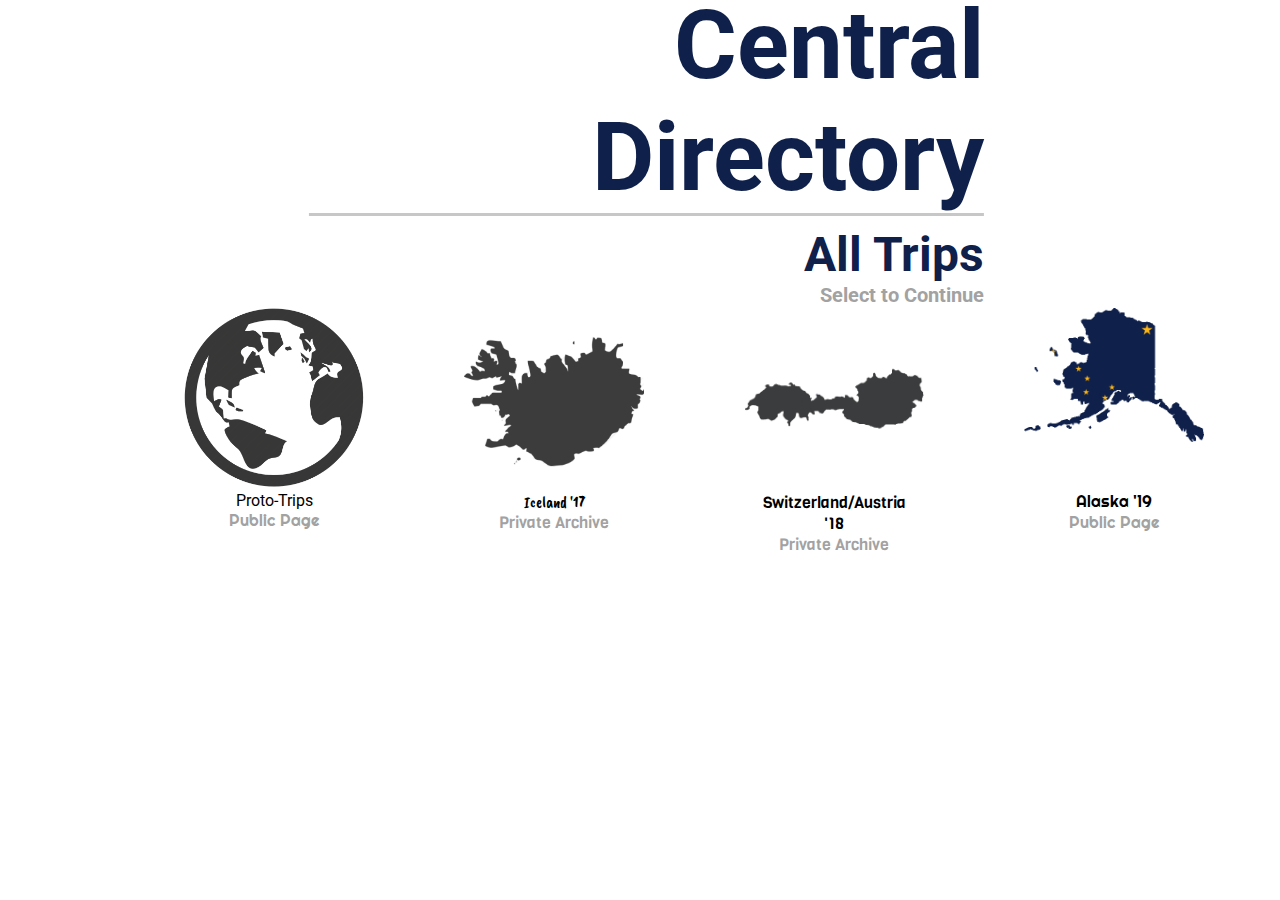
==== index.html @ ea4282a3 "Update index.html" ====
<!DOCTYPE html>
<html>
<head>
	<link href="https://fonts.googleapis.com/css?family=Caveat+Brush|Righteous|Roboto|Viga" rel="stylesheet">
	<meta http-equiv="content-type" content="text/html; charset=UTF-8"><link rel="stylesheet" href="main.css">
	<link rel="icon" href="icon1.png">
	<meta name="viewport" content="width=device-width, initial-scale=1.0"><title>Trip Directory</title>
	<meta name="description" content="Description">
	<meta name="author" content="CJ Blasi">
	<meta property="og:site_name" content="Nondescript Website">
	<meta property="og:title" content="Trip '19 - Alaska">
	<meta property="og:type" content="Website">
	<meta property="og:url" content="https://cj-blasi.github.io/">
	<meta property="og:description" content="Webpage for Trip '19">
</head>
<style>
	div.gallery { margin: 50px; float: left; width: 180px; }
	div.gallery:hover { color: #a2a2a2; }
	div.gallery img { width: 100%; height: auto;}	
	div.desc { padding-left: 15px; padding-right:15px}
	div.extra {color: #a2a2a2; font-size 12px;}
	
	h1 { color:#0F204B; font-family:'Roboto',serif;font-size:96px; margin: 10px; text-transform bold; border-bottom-style: solid; border-bottom-color: #c7c7c7; margin-top: 50px;}
	
	h2 { font-family:'Roboto',serif;font-size:48px; position:relative; margin-right: 10px; margin-top: 0px;margin-bottom: 0px;}
	
	h3 { color:#a2a2a2; font-family:'Roboto',serif;font-size:20px; position:relative; margin-top: 0px; margin-right: 10px;}
	
	.title { box-sizing:border-box; text-align: right; position: absolute; top: 50%; left: 45%; transform: translate(-40%, -50%); color: #0F204B;}
	
	.title-image { background: url() no-repeat right; background-size: contain; height: 250px; width: 100%; position:relative; }
	
	.inline-block-center {text-align: center; margin-left: 10%; margin-right: auto;}
	
	.inline-block-center div {display: inline-block;text-align: center;}
</style>

<body>
	<div class="title-image">
		<div class="title">
			<h1>Central Directory</h1>
			<h2>All Trips 
				<h3>Select to Continue</h3>
			</h2>
		</div>
	</div> 
	<div class="inline-block-center" >
		<div class="gallery">
			<a target="_blank" href=""> <img src="prototripicon.png" alt="Basic Earth Icon"> </a>
			<div class="desc" style="font-family:'Roboto'">Proto-Trips</div>
			<div class="extra" style="font-family:'Righteous'">Public Page</div>
		</div>
		<div class="gallery">
			<a target="_blank" href=""> <img src="trip17icon.png" alt="Iceland Icon"> </a>
			<div class="desc" style="font-family:'Caveat Brush'" >Iceland '17</div>
			<div class="extra" style="font-family:'Viga'">Private Archive</div>
		</div>
		<div class="gallery">
			<a target="_blank" href="https://drive.google.com/open?id=1LAaVNIa6dcQIwj4FHXBpv6fWZE9MqgwD"> <img src="trip18icon.png" alt="Swiss/Austria Icon"> </a>
			<div class="desc"style="font-family:'Viga'">Switzerland/Austria '18</div>
			<div class="extra" style="font-family:'Viga'">Private Archive</div>
		</div>
		<div class="gallery">
			<a target="_blank" href="/trip19"> <img src="trip19icon.png" alt="Alaska Icon"> </a>
			<div class="desc" style="font-family:'Righteous'; margin-top: 45px"> Alaska '19 </div>
			<div class="extra" style="font-family:'Righteous'">Public Page</div>
		</div>
	</div>
</body>
</html>
---- main.css ----
font-family: 'Caveat Brush', cursive;
font-family: 'Viga', sans-serif;
body {
 padding:0;
 background:#e2dbd6;
 color:#0F204B;
 text-rendering:optimizeLegibility;
 -webkit-font-smoothing:antialiased;
 -moz-osx-font-smoothing:grayscale
}
a {
 -webkit-transition:all 0.2s;
 transition:all 0.2s;
 color:#000;
 text-decoration:none
}
a:hover {
 color:#FFB612
}
ul {
 list-style-type:none;
 margin:20px 0 64px 0;
 padding:0
}
.container {
 margin:auto 0;
 padding:20px;
 box-sizing:border-box
}
.container .large {
 max-width:1300px;
 box-sizing:border-box;
 margin:auto
}
.container .small {
 margin:auto;
 max-width:760px;
 box-sizing:border-box
}
.column {
 box-sizing:border-box;
 width: 1505px;
}
.column .full {
 width:100%
}
.column .left {
 vertical-align:top;
 width:50%;
 display:inline-block;
 padding-right:30px;
 padding-left:200px;
 box-sizing:border-box
}
.column .left p {
 font-family:"Roboto";
 size: 24px;
}
.column .right {
 vertical-align:top;
 width:50%;
 display:inline-block;
 padding-right: 200px;
 padding-left:30px;
 padding-bottom: 40px;
 float: right;
 text-align: left;
}
.page-title {
 padding: 10;
 margin: 50;
}
.page-title h3 {
 padding:0;
 margin:0;
 display:inline-block;
 font-size:1em;
 margin-right:10px;
 font-weight:800;
 color: #FFB612;
}
.label {
 color:#0F204B;
 font-size:1.75em;
 text-transform:uppercase;
 font-family:"Righteous";
}
#homepage a:hover,#homepage h3 a:hover,#homepage h4 a:hover {
 color:#FFB612
}
.page-title {
 margin:80px 0 32px 0
}
.page-title h2 {
 font-weight:200
}
.subsection {
 margin-top:20px
}
.subsection li {
 margin:0 0 20px 0
}
.subsection .subtext {
 font-size:14px;
 font-family:"Roboto";
 margin:4px 0;
 left: 15%;
 position: relative;
 color: #a2a2a2;
}
.subsection .maintext {
 font-family: "Roboto";
 font-size:20px
 color:#0F204B
 font-style: bold;
 left: 15%;
 position: relative;
}
.subsection .link {
 font-size: 16px;
 font-family: "Roboto";
 position: relative;
 left: 15%;

}
.subsection .skill {
 font-family:"Roboto"
 position: center;
 left: 25%;
 color: #a2a2a2;
}
.alaska_angle {
 display:block;
 height:500px;
 width:100%;
 background-repeat:no-repeat;
 background-image:url(alaska_angle.png);
 background-position:right;
}
.rv_icon {
 background: url(icon2.png) no-repeat left; 
 background-size: contain; 
 height: 50px; 
 width: 100%; 
 position:relative;
}
.sights_icon {
 background: url(sights_icon.jpg) no-repeat left; 
 background-size: contain; 
 height: 50px; 
 width: 100%; 
 position:relative;
}
.poll_icon {
 background: url(poll_icon.svg) no-repeat left; 
 background-size: contain; 
 height: 50px; 
 width: 100%; 
 position:relative;
}
.full_map {
 display:block;
 background-size:cover;
 position:relative;
 background-repeat:no-repeat;
 background-image:url(fullmap.PNG);
 background-position:center
}
.footer {
}
.small img {
 width:100%;
 margin:0 auto;
 margin:20px 0 0 0
}
.large img {
 width:100%;
 margin:0 auto
}
.chat-bubble {
 display:block;
 width:628px;
 height:370px;
 background-repeat:no-repeat;
 position:relative;
 left:-260px;
 top:20px
}
video {
 margin:20px 0
}
.footer h3 a {
 font-family:"ArgentCF-DemiBold";
 font-size:1.4em
}
.footer h4 a {
 font-family:"ArgentCF-DemiBold";
 font-size:1.4em
}
.topbanner {
 background-image:url(alaska_angle.png);
 background-size: 100% 100%;
 position:relative;
 background-repeat:no-repeat;
 background-position:right;
}
@media screen and (max-width:768px) {
 .mobile-header-fix {
  position:relative;
  top:-60px;
  z-index:-1;
  width:100%;
  height:300px
 }
 .mobile-header-fix img {
  width:100%
 }
 .n1-first-paragraph {
  margin-top:-50px
 }
 .n2-front {
  margin:0;
  max-width:100%
 }
 .b1-container .container {
  padding:20px 20px 0 20px
 }
 .b1-container .b1-first-paragraph {
  margin:0
 }
 .alaska_angle {
  background-size:cover;
  height:150px;
  /*margin:-50px 0 20px 0 */
 }
 .chat-bubble {
  display:block;
  width:auto;
  height:auto;
  background-repeat:no-repeat;
  position:relative;
  left:0;
  top:0
 }
 .syllabus-image-1 {
  width:100%;
  position:relative;
  margin:0
 }
 .syllabus-image-2 {
  display:none
 }
 .syllabus-container {
  padding:100px 0
 }
 .syllabus-container .right {
  margin:0
 }
 .notebook {
  margin:0
 }
 #homepage .page-title {
  margin:32px 0 32px 0
 }
 #homepage .footer {
  margin:0
 }
 .sailboat {
  display:none
 }
 .column .left {
  width:100%;
  padding-right:0
 }
 .column .right {
  width:100%;
  padding-left:0
 }
}
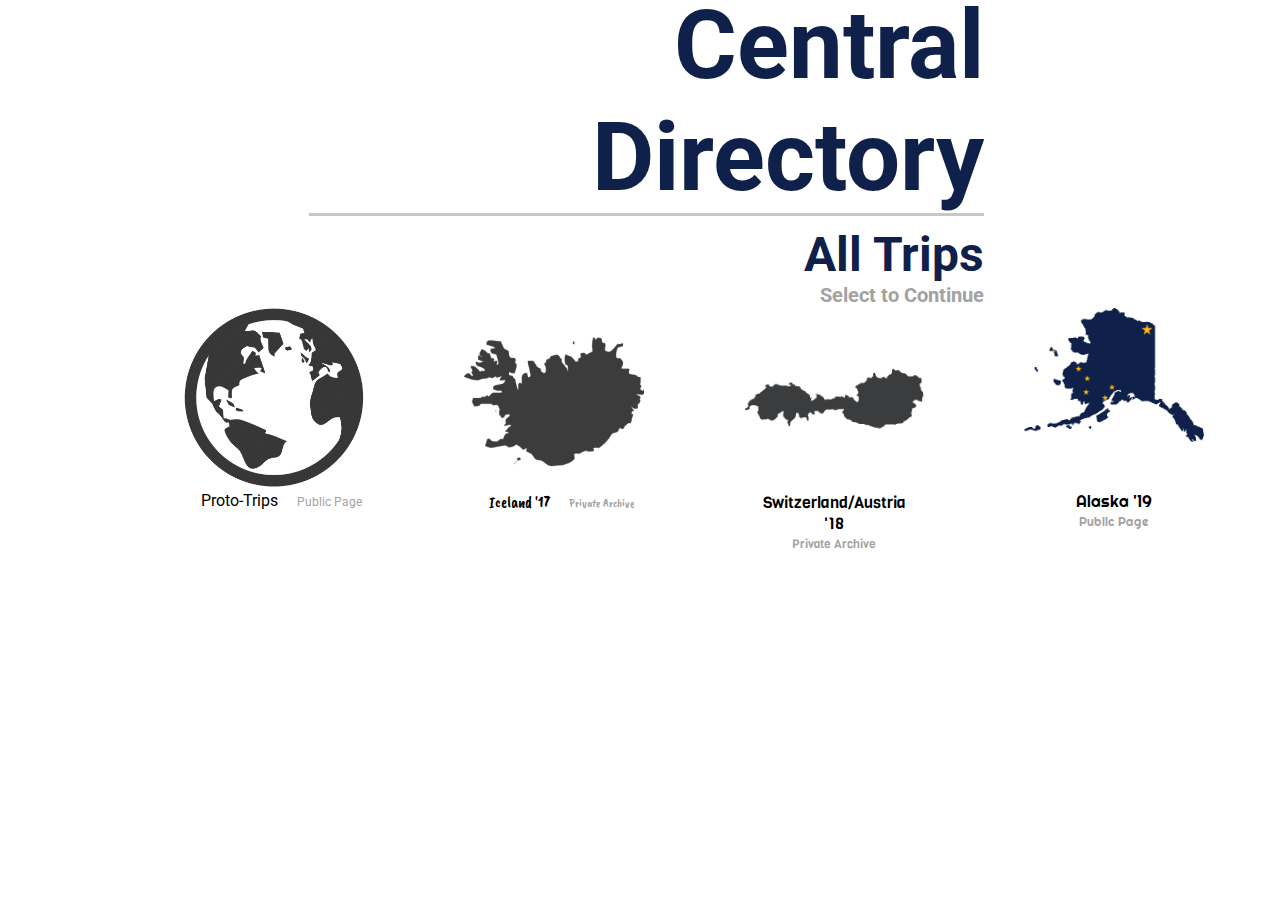
==== commit ab96cb3d: "Update index.html" ====
--- a/index.html
+++ b/index.html
@@ -18,7 +18,7 @@
 	div.gallery:hover { color: #a2a2a2; }
 	div.gallery img { width: 100%; height: auto;}	
 	div.desc { padding-left: 15px; padding-right:15px}
-	div.extra {color: #a2a2a2; font-size 12px;}
+	div.extra {color: #a2a2a2; font-size: 12px;}
 	
 	h1 { color:#0F204B; font-family:'Roboto',serif;font-size:96px; margin: 10px; text-transform bold; border-bottom-style: solid; border-bottom-color: #c7c7c7; margin-top: 50px;}
 	
@@ -48,12 +48,12 @@
 		<div class="gallery">
 			<a target="_blank" href=""> <img src="prototripicon.png" alt="Basic Earth Icon"> </a>
 			<div class="desc" style="font-family:'Roboto'">Proto-Trips</div>
-			<div class="extra" style="font-family:'Righteous'">Public Page</div>
+			<div class="extra" style="font-family:'Roboto'">Public Page</div>
 		</div>
 		<div class="gallery">
 			<a target="_blank" href=""> <img src="trip17icon.png" alt="Iceland Icon"> </a>
 			<div class="desc" style="font-family:'Caveat Brush'" >Iceland '17</div>
-			<div class="extra" style="font-family:'Viga'">Private Archive</div>
+			<div class="extra" style="font-family:'Caveat Brush'">Private Archive</div>
 		</div>
 		<div class="gallery">
 			<a target="_blank" href="https://drive.google.com/open?id=1LAaVNIa6dcQIwj4FHXBpv6fWZE9MqgwD"> <img src="trip18icon.png" alt="Swiss/Austria Icon"> </a>
@@ -62,7 +62,7 @@
 		</div>
 		<div class="gallery">
 			<a target="_blank" href="/trip19"> <img src="trip19icon.png" alt="Alaska Icon"> </a>
-			<div class="desc" style="font-family:'Righteous'; margin-top: 45px"> Alaska '19 </div>
+			<div class="desc" style="font-family:'Righteous'; margin-top: 45px; padding-right: 20px; padding-left: 20px;">Alaska '19</div>
 			<div class="extra" style="font-family:'Righteous'">Public Page</div>
 		</div>
 	</div>
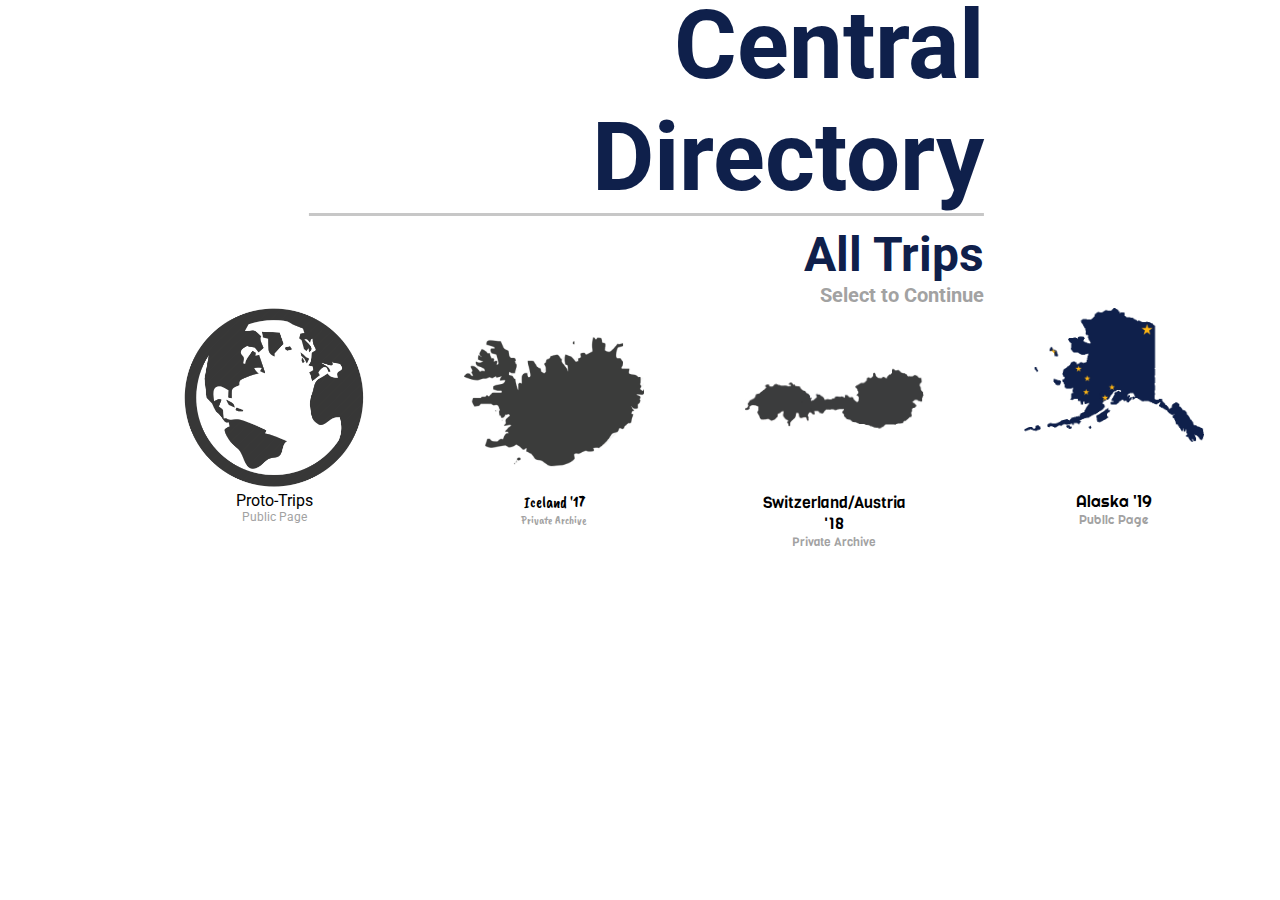
==== commit 34815045: "Update index.html" ====
--- a/index.html
+++ b/index.html
@@ -32,7 +32,7 @@
 	
 	.inline-block-center {text-align: center; margin-left: 10%; margin-right: auto;}
 	
-	.inline-block-center div {display: inline-block;text-align: center;}
+	.inline-block-center div {text-align: center;}
 </style>
 
 <body>
@@ -62,7 +62,7 @@
 		</div>
 		<div class="gallery">
 			<a target="_blank" href="/trip19"> <img src="trip19icon.png" alt="Alaska Icon"> </a>
-			<div class="desc" style="font-family:'Righteous'; margin-top: 45px; padding-right: 20px; padding-left: 20px;">Alaska '19</div>
+			<div class="desc" style="font-family:'Righteous'; margin-top: 45px;">Alaska '19</div>
 			<div class="extra" style="font-family:'Righteous'">Public Page</div>
 		</div>
 	</div>
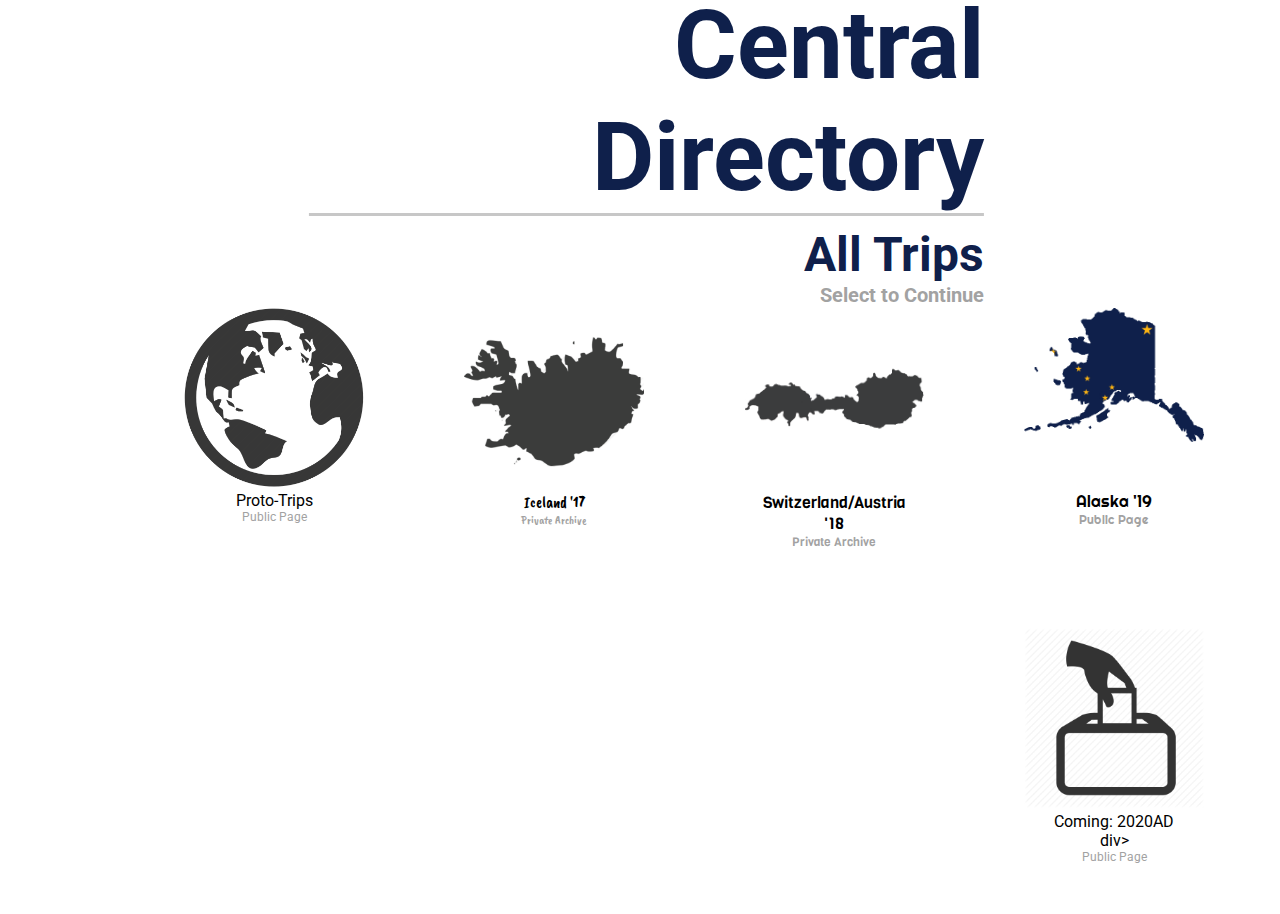
==== commit 6d19ec5c: "Adding in Trip 2020!" ====
--- a/index.html
+++ b/index.html
@@ -46,7 +46,7 @@
 	</div> 
 	<div class="inline-block-center" >
 		<div class="gallery">
-			<a target="_blank" href=""> <img src="prototripicon.png" alt="Basic Earth Icon"> </a>
+			<a target="_blank" href="/prototrips"> <img src="prototripicon.png" alt="Basic Earth Icon"> </a>
 			<div class="desc" style="font-family:'Roboto'">Proto-Trips</div>
 			<div class="extra" style="font-family:'Roboto'">Public Page</div>
 		</div>
@@ -65,6 +65,11 @@
 			<div class="desc" style="font-family:'Righteous'; margin-top: 45px;">Alaska '19</div>
 			<div class="extra" style="font-family:'Righteous'">Public Page</div>
 		</div>
+		<div class="gallery">
+			<a target="_blank" href="/trip2020"> <img src="votingicon.png" alt="Trip 2020"> </a>
+			<div class="desc" style="font-family:'Roboto'">Coming: 2020AD div>
+			<div class="extra" style="font-family:'Roboto'">Public Page</div>
+		</div>
 	</div>
 </body>
 </html>--- a/main.css
+++ b/main.css
@@ -22,6 +22,37 @@
  margin:20px 0 64px 0;
  padding:0
 }
+
+.tablecontainer { position: relative;}
+
+table {
+	margin: 10px;
+	width: 800px;
+	border-collapse: collapse;
+	overflow: hidden;
+	box-shadow: 0 0 20px rgba(0, 0, 0, 0.1);
+}
+
+th,
+td {
+	font-family:'Roboto';
+	padding: 15px;
+	background-color: rgba(255, 255, 255, 0.2);
+	color: #fff;
+	font-weight: 500;
+}
+
+th {
+	text-align: left; font-family:'Roboto';
+}
+
+thead {
+		background-color: #8e9eab;
+}
+
+.label { color:#fff; margin: 10px;}
+.subsection .subtext {font-family: Roboto; left: 0%; margin: 10px;}
+	
 .container {
  margin:auto 0;
  padding:20px;
@@ -50,7 +81,8 @@
  display:inline-block;
  padding-right:30px;
  padding-left:200px;
- box-sizing:border-box
+ box-sizing:border-box;
+ margin-bottom: 50px;
 }
 .column .left p {
  font-family:"Roboto";
@@ -65,6 +97,7 @@
  padding-bottom: 40px;
  float: right;
  text-align: left;
+ margin-bottom: 50px;
 }
 .page-title {
  padding: 10;
@@ -95,7 +128,8 @@
  font-weight:200
 }
 .subsection {
- margin-top:20px
+ margin-top:20px;
+ margin-bottom:100px;
 }
 .subsection li {
  margin:0 0 20px 0
@@ -204,6 +238,10 @@
  background-repeat:no-repeat;
  background-position:right;
 }
+.tbody {
+		tr:hover {background-color: rgba(255, 255, 255, 0.3);}
+		}
+
 @media screen and (max-width:768px) {
  .mobile-header-fix {
   position:relative;
@@ -242,20 +280,6 @@
   left:0;
   top:0
  }
- .syllabus-image-1 {
-  width:100%;
-  position:relative;
-  margin:0
- }
- .syllabus-image-2 {
-  display:none
- }
- .syllabus-container {
-  padding:100px 0
- }
- .syllabus-container .right {
-  margin:0
- }
  .notebook {
   margin:0
  }
@@ -272,8 +296,4 @@
   width:100%;
   padding-right:0
  }
- .column .right {
-  width:100%;
-  padding-left:0
- }
 }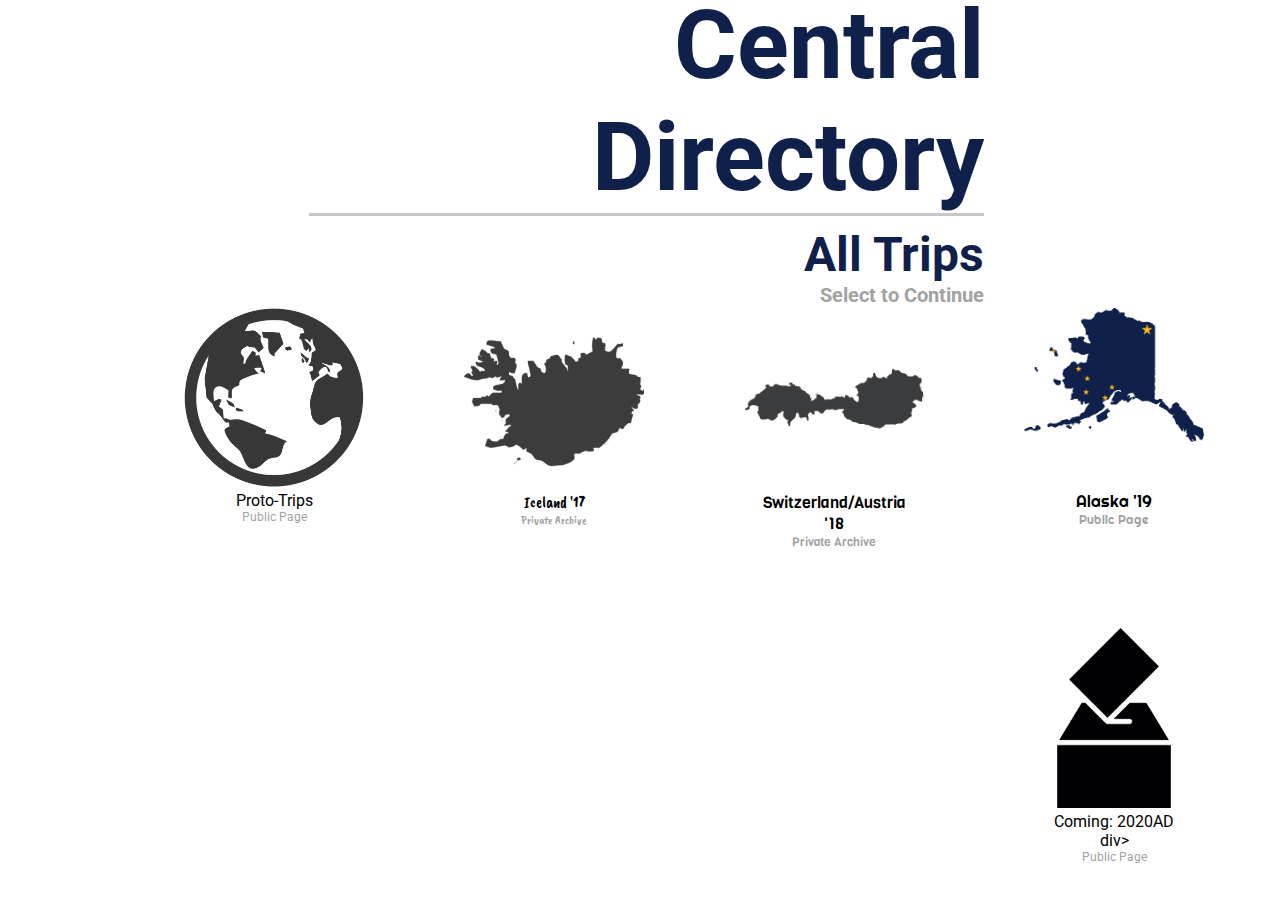
==== commit 6470998a: "Update index.html" ====
--- a/index.html
+++ b/index.html
@@ -7,11 +7,11 @@
 	<meta name="viewport" content="width=device-width, initial-scale=1.0"><title>Trip Directory</title>
 	<meta name="description" content="Description">
 	<meta name="author" content="CJ Blasi">
-	<meta property="og:site_name" content="Nondescript Website">
-	<meta property="og:title" content="Trip '19 - Alaska">
+	<meta property="og:site_name" content="A Nondescript Website">
+	<meta property="og:title" content="Trip 2020 - TBD">
 	<meta property="og:type" content="Website">
 	<meta property="og:url" content="https://cj-blasi.github.io/">
-	<meta property="og:description" content="Webpage for Trip '19">
+	<meta property="og:description" content="Webpage for Trip 2020">
 </head>
 <style>
 	div.gallery { margin: 50px; float: left; width: 180px; }
--- a/main.css
+++ b/main.css
@@ -113,9 +113,9 @@
  color: #FFB612;
 }
 .label {
- color:#0F204B;
+ color:#f3e367;
  font-size:1.75em;
- text-transform:uppercase;
+ /* text-transform:uppercase; */
  font-family:"Righteous";
 }
 #homepage a:hover,#homepage h3 a:hover,#homepage h4 a:hover {
@@ -129,7 +129,7 @@
 }
 .subsection {
  margin-top:20px;
- margin-bottom:100px;
+ /* margin-bottom:100px; */
 }
 .subsection li {
  margin:0 0 20px 0
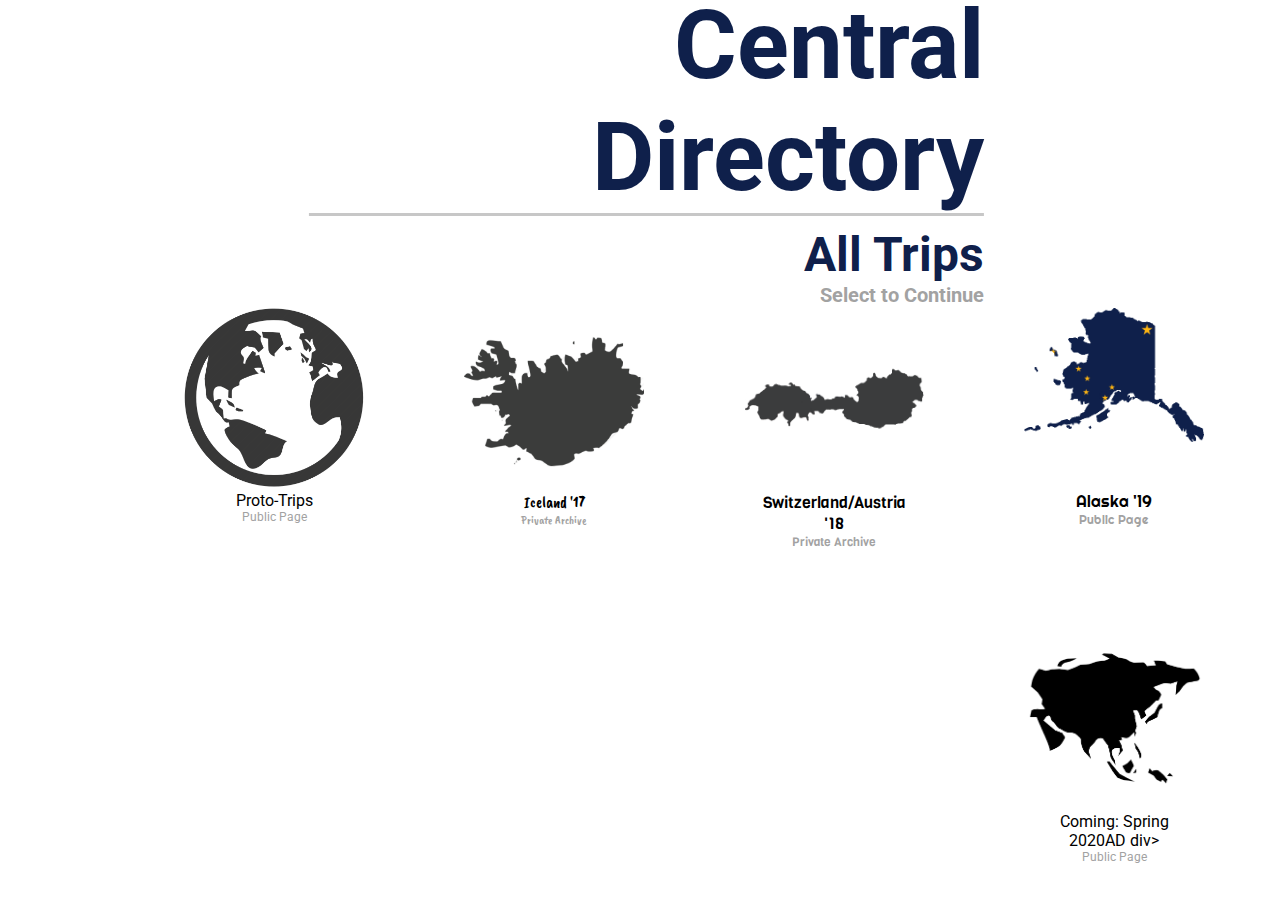
==== commit 1ee24bec: "Converted trip2020 to specific about asia" ====
--- a/index.html
+++ b/index.html
@@ -3,7 +3,7 @@
 <head>
 	<link href="https://fonts.googleapis.com/css?family=Caveat+Brush|Righteous|Roboto|Viga" rel="stylesheet">
 	<meta http-equiv="content-type" content="text/html; charset=UTF-8"><link rel="stylesheet" href="main.css">
-	<link rel="icon" href="icon1.png">
+	<link rel="icon" href="asia.png">
 	<meta name="viewport" content="width=device-width, initial-scale=1.0"><title>Trip Directory</title>
 	<meta name="description" content="Description">
 	<meta name="author" content="CJ Blasi">
@@ -66,8 +66,8 @@
 			<div class="extra" style="font-family:'Righteous'">Public Page</div>
 		</div>
 		<div class="gallery">
-			<a target="_blank" href="/trip2020"> <img src="votingicon.png" alt="Trip 2020"> </a>
-			<div class="desc" style="font-family:'Roboto'">Coming: 2020AD div>
+			<a target="_blank" href="/trip2020"> <img src="asia.png" alt="Trip 2020"> </a>
+			<div class="desc" style="font-family:'Roboto'">Coming: Spring 2020AD div>
 			<div class="extra" style="font-family:'Roboto'">Public Page</div>
 		</div>
 	</div>
